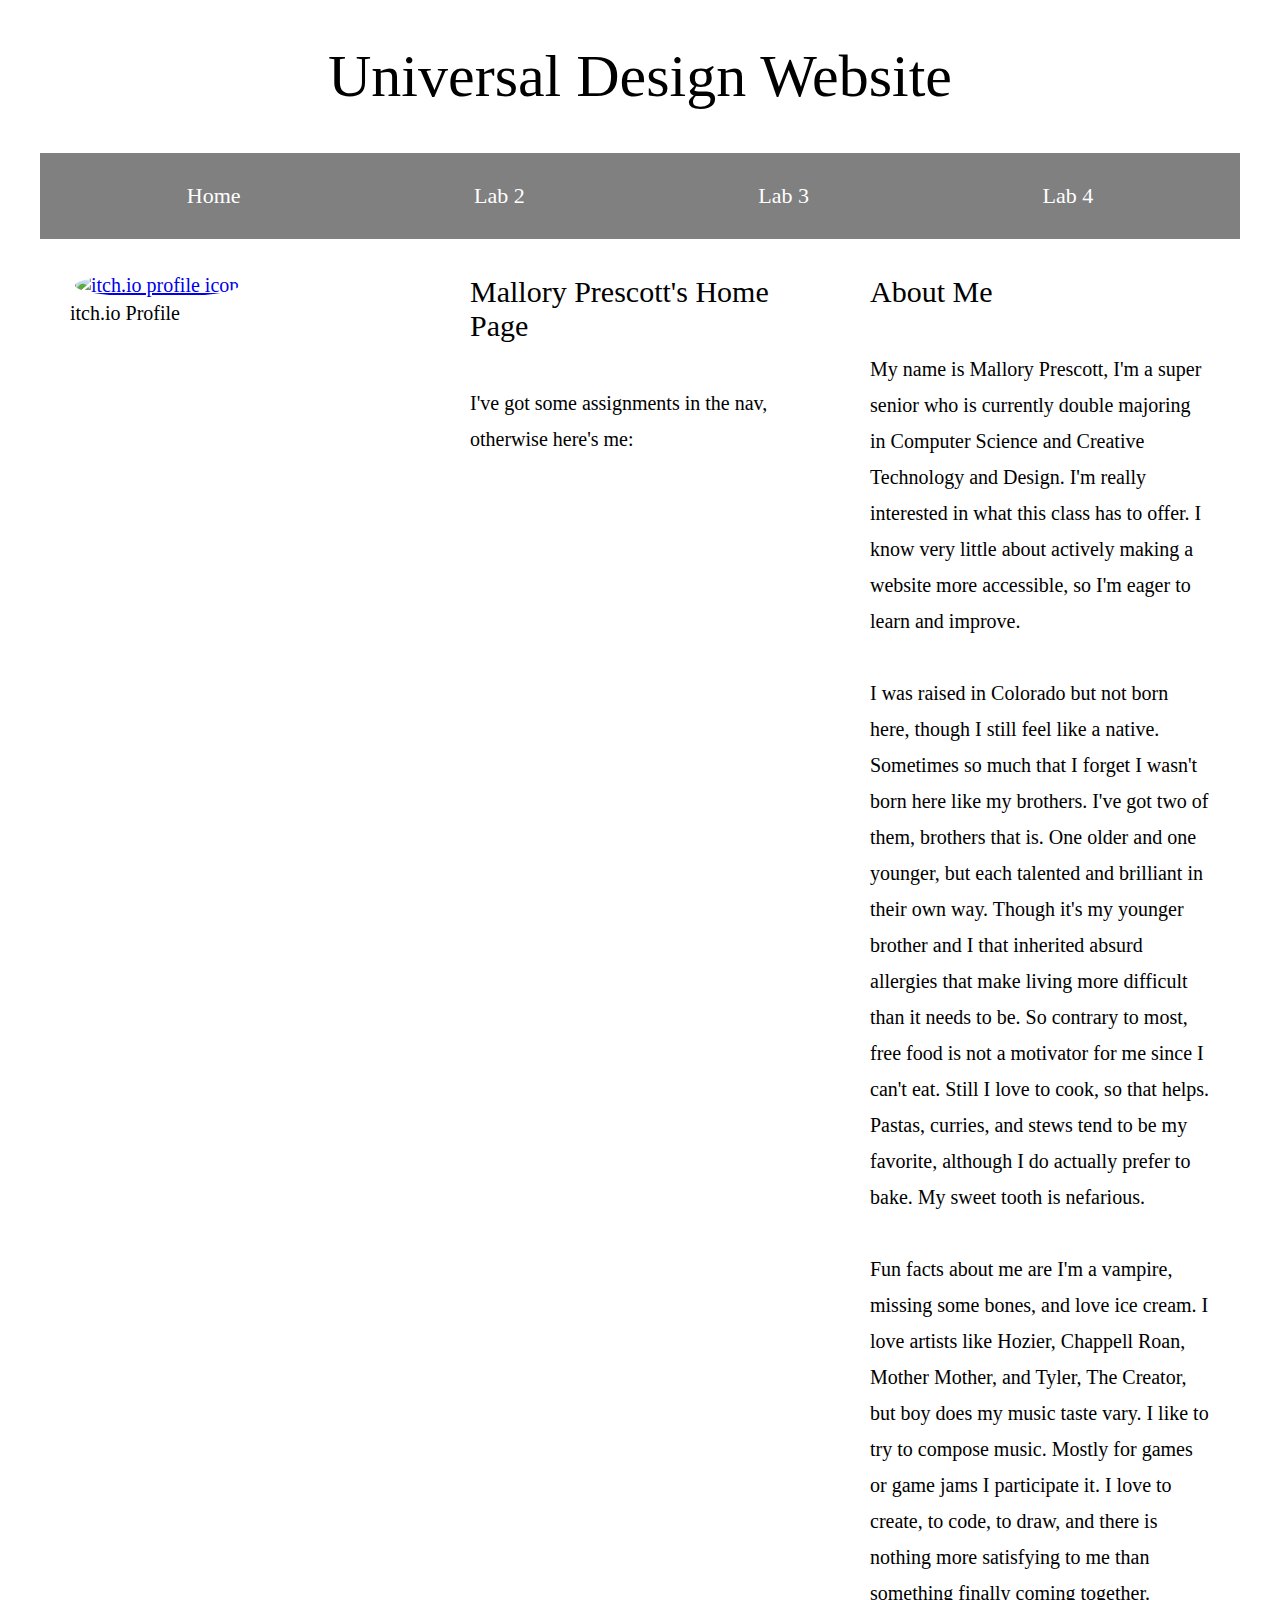
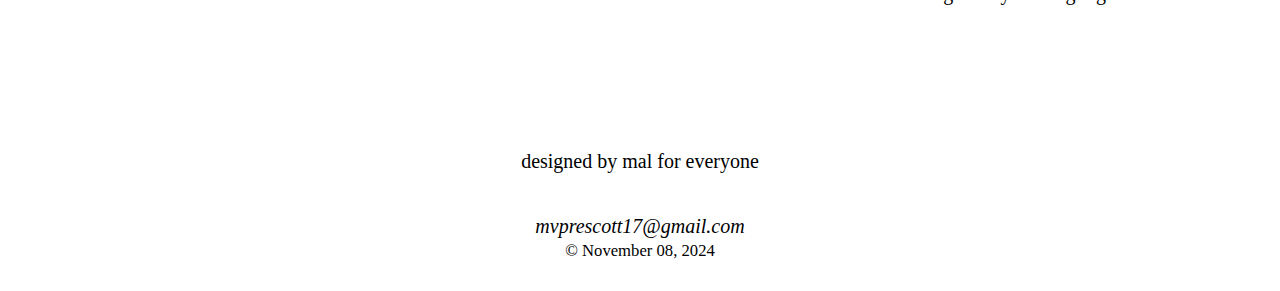
==== index.html @ afe9440c "Initial Setup" ====
<!DOCTYPE html>
<html lang="en">
    <head>
        <meta charset="UTF-8">
        <meta name="viewport" content="width=device-width, initial-scale=1.0">
        <title>Universal Design Website</title>
        <link rel="stylesheet" href="css/accessible.css">
        <link rel="stylesheet" href="css/style.css">
    </head>
    <body>
        <div class="container">
            <a class="skip-link" href="#maincontent">Skip to main content</a>

            <header>
                <h1 id="my-heading">Universal Design Website</h1> 
            </header>

            <nav>
                <ul>
                    <li><a href="index.html" class="nav">Home</a></li>
                    <li><a href="semantics-design.html" id="wikiLink">Lab 2</a></li>
                    <li><a href="semantics-forms.html">Lab 3</a></li>
                    <li><a href="accessible-css.html">Lab 4</a></li>
                </ul>
            </nav>

            <main id="maincontent">
                <section id="top">
                    <h2 id="itsame">Mallory Prescott's Home Page</h2>
                    <h2 class="sr-only">Hi</h2>
                    <p>I've got some assignments in the nav, otherwise here's me:</p>
                </section>
            </main>

            <aside id="left">
                <h2 class="sr-only">Icon here</h2>
                <figure>
                    <a href="https://mallardamania.itch.io/">
                        <img src="img/mallardamania.jpg" alt="itch.io profile icon" class="icon-link-big" 
                        style="border-radius: 50%; border: 5px white solid;">
                    </a>
                    <figcaption>itch.io Profile</figcaption>
                </figure>
            </aside>
                
            <aside id="right">
                <h2>About Me</h2>
                <p>
                    My name is Mallory Prescott, I'm a super senior who is currently double majoring in Computer Science and Creative Technology and Design.
                    I'm really interested in what this class has to offer. I know very little about actively making a website more accessible, so I'm eager to learn and improve. 
                </p>
                <p>
                    I was raised in Colorado but not born here, though I still feel like a native. Sometimes so much that I forget I wasn't born here like my brothers. I've got two of them, brothers that is. One older and one younger, but each talented and brilliant in their own way. Though it's my younger brother and I that inherited absurd allergies that make living more difficult than it needs to be.
                    So contrary to most, free food is not a motivator for me since I can't eat. Still I love to cook, so that helps. Pastas, curries, and stews tend to be my favorite, although I do actually prefer to bake. My sweet tooth is nefarious.
                </p>
                <p>
                    Fun facts about me are I'm a vampire, missing some bones, and love ice cream. I love artists like Hozier, Chappell Roan, Mother Mother, and Tyler, The Creator, but boy does my music taste vary. I like to try to compose music.
                    Mostly for games or game jams I participate it. I love to create, to code, to draw, and there is nothing more satisfying to me than something finally coming together. 
                </p>
            </aside>

            <footer>
                <p>designed by mal for everyone</p>
                <address>mvprescott17@gmail.com</address>
                <small>&copy; <time datetime="2024-11-08 10:00" style="display:inline">November 08, 2024</time></small>  
            </footer>
        </div>

    </body>
</html>
---- css/accessible.css ----
@import url('https://fonts.googleapis.com/icon?family=Material+Icons');


.skip-link {
  background: black;
  color: #fff;
  font-weight: 700;
  padding: 4px;
  position: absolute;
  transform: translateY(-200%);
}

.skip-link:focus {
  transform: translateY(-100%);
}

.skip-link {
  transition: transform 0.3s;
}

.sr-only {
    border: 0;
    clip: rect(0,0,0,0);
    height: 1px;
    margin: -1px;
    overflow: hidden;
    padding: 0;
    position: absolute;
    white-space: nowrap;
    width: 1px;
}
---- css/style.css ----
/* fonts */
/* colors */

*,
*:before,
*:after {
    box-sizing: border-box;
    padding: 0;
    margin: 0
}

body {
    background: white;
    font-size: 20px;
    color: black;
}

.container {
    max-width: 1200px;
    margin: 0 auto;
    display: grid;
    width: 100vw;
    height: 100vh;
    grid-template-columns: 
        1fr 1fr 1fr;
    grid-template-areas:
    "heady heady heady"
    "navvy navvy navvy"
    "aside1 mainy aside2"
    "footy footy footy";
}

header{grid-area: heady;}
nav{grid-area: navvy; background: gray;}
main{grid-area: mainy; max-height: 100%}
#aside1{grid-area: aside1;}
#aside2{grid-area: aside2;}
footer{grid-area: footy;}

header, nav, main,
aside, footer {
    padding: 1.5em;
    /* min-height: 100vh; */
}


header, footer {
    text-align: center;
}



h1, h2, h3, h4 {
    font-family: serif;
    font-weight: normal;
    padding: .2em 0;
}

h1 {
    font-size: 3em;
}

h2 {
    font-size: 1.5em;
}

h3 {
    font-size: 1.3em;
}

h4 {
    font-size: 1.1em;
}

p {
    margin: 1.8em 0;
    line-height: 1.8em;
}

img {
    object-fit: contain;
    max-width: 100%;
}



nav ul {
    display: flex;
    flex-flow: row nowrap;
    justify-content: space-around;
}

nav ul li{
    list-style: none;
}

nav ul li a {
    color: white;
    text-decoration: none;
    font-size: 1.1em;
}



@media screen and (min-width: 501px) and (max-width: 1000px) {
    .container {
        grid-template-columns:
            1fr 1fr;
        grid-template-areas: 
            "heady heady"
            "navvy navvy"
            "aside1 mainy"
            "aside2 mainy"
            "footy footy";
    }
}

@media screen and (max-width: 500px) {
    .container {
        grid-template-columns:
            1fr;
        grid-template-areas: 
            "heady"
            "aside1"
            "mainy"
            "aside2"
            "navvy"
            "footy";
    }
    nav ul {
        flex-flow: column nowrap;
        text-align: center;
    }
    nav ul li a {
        display: block;
        padding: 10px 5px;
        margin: 5px;
        border: 1px black solid;
        background: white;
    }
}
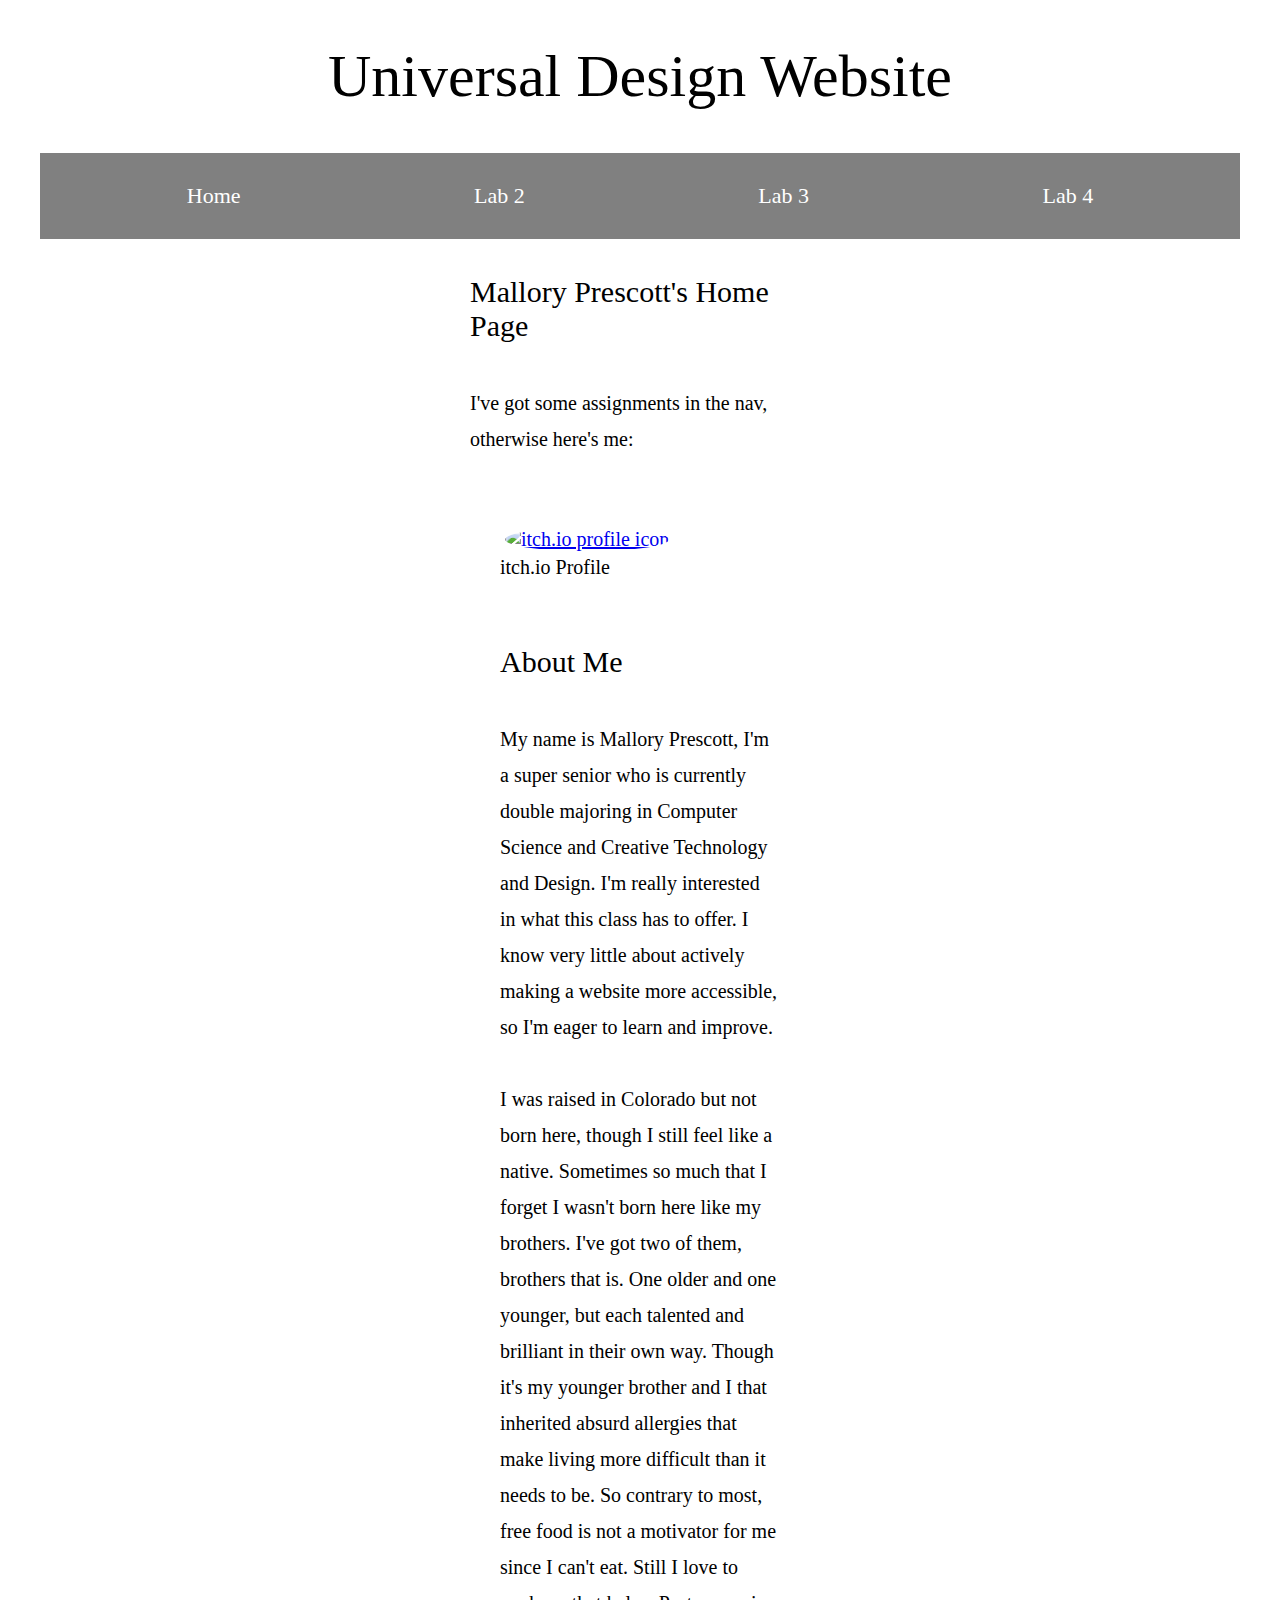
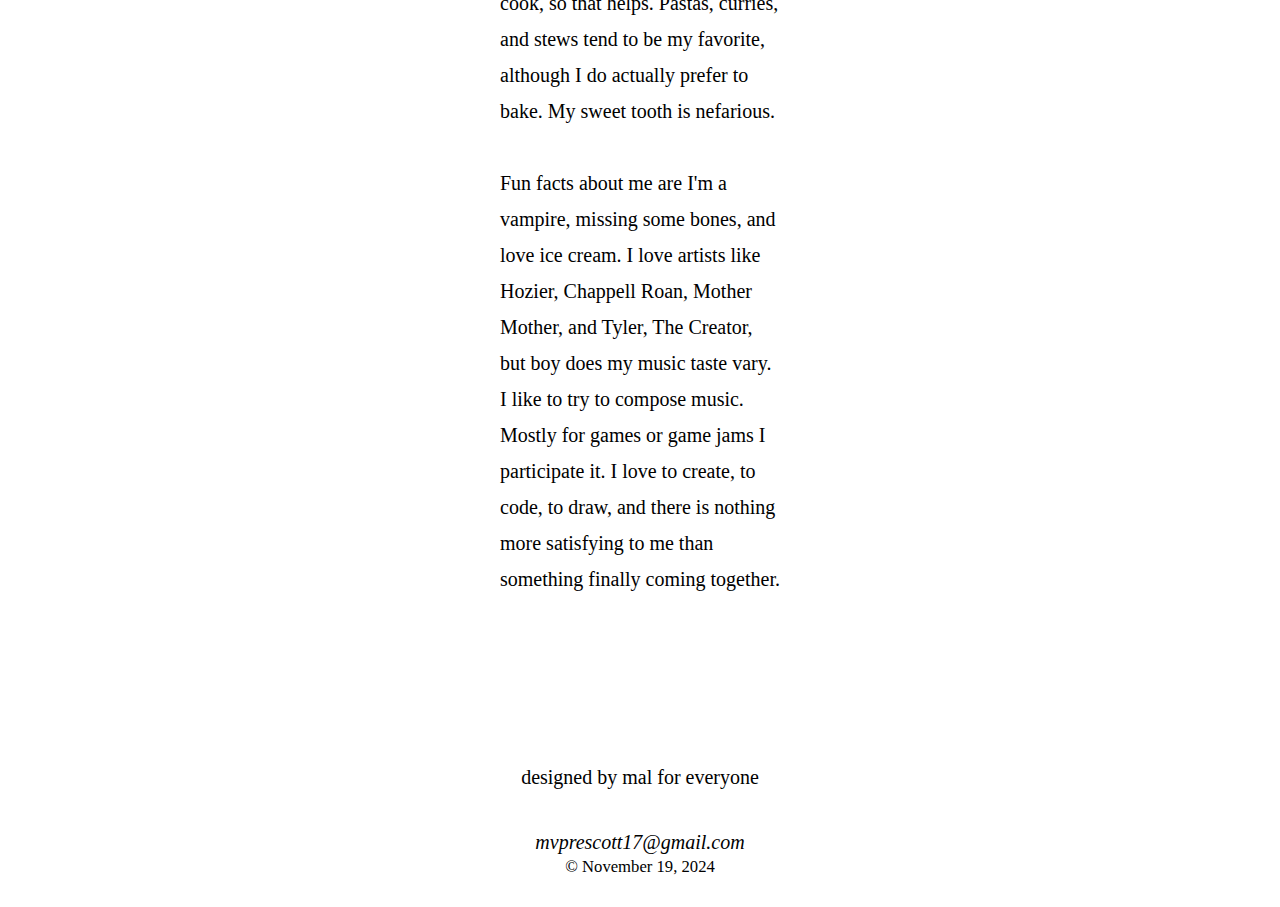
==== commit 9a74b732: "Few adjustments" ====
--- a/index.html
+++ b/index.html
@@ -27,42 +27,43 @@
             <main id="maincontent">
                 <section id="top">
                     <h2 id="itsame">Mallory Prescott's Home Page</h2>
-                    <h2 class="sr-only">Hi</h2>
                     <p>I've got some assignments in the nav, otherwise here's me:</p>
                 </section>
+
+                <aside id="left">
+                    <h2 class="sr-only">Icon here</h2>
+                    <figure>
+                        <a href="https://mallardamania.itch.io/">
+                            <img src="img/mallardamania.jpg" alt="itch.io profile icon" class="icon-link-big" 
+                            style="border-radius: 50%; border: 5px white solid;">
+                        </a>
+                        <figcaption>itch.io Profile</figcaption>
+                    </figure>
+                </aside>
+
+                <aside id="right">
+                    <h2>About Me</h2>
+                    <p>
+                        My name is Mallory Prescott, I'm a super senior who is currently double majoring in Computer Science and Creative Technology and Design.
+                        I'm really interested in what this class has to offer. I know very little about actively making a website more accessible, so I'm eager to learn and improve. 
+                    </p>
+                    <p>
+                        I was raised in Colorado but not born here, though I still feel like a native. Sometimes so much that I forget I wasn't born here like my brothers. I've got two of them, brothers that is. One older and one younger, but each talented and brilliant in their own way. Though it's my younger brother and I that inherited absurd allergies that make living more difficult than it needs to be.
+                        So contrary to most, free food is not a motivator for me since I can't eat. Still I love to cook, so that helps. Pastas, curries, and stews tend to be my favorite, although I do actually prefer to bake. My sweet tooth is nefarious.
+                    </p>
+                    <p>
+                        Fun facts about me are I'm a vampire, missing some bones, and love ice cream. I love artists like Hozier, Chappell Roan, Mother Mother, and Tyler, The Creator, but boy does my music taste vary. I like to try to compose music.
+                        Mostly for games or game jams I participate it. I love to create, to code, to draw, and there is nothing more satisfying to me than something finally coming together. 
+                    </p>
+                </aside>
+
             </main>
-
-            <aside id="left">
-                <h2 class="sr-only">Icon here</h2>
-                <figure>
-                    <a href="https://mallardamania.itch.io/">
-                        <img src="img/mallardamania.jpg" alt="itch.io profile icon" class="icon-link-big" 
-                        style="border-radius: 50%; border: 5px white solid;">
-                    </a>
-                    <figcaption>itch.io Profile</figcaption>
-                </figure>
-            </aside>
-                
-            <aside id="right">
-                <h2>About Me</h2>
-                <p>
-                    My name is Mallory Prescott, I'm a super senior who is currently double majoring in Computer Science and Creative Technology and Design.
-                    I'm really interested in what this class has to offer. I know very little about actively making a website more accessible, so I'm eager to learn and improve. 
-                </p>
-                <p>
-                    I was raised in Colorado but not born here, though I still feel like a native. Sometimes so much that I forget I wasn't born here like my brothers. I've got two of them, brothers that is. One older and one younger, but each talented and brilliant in their own way. Though it's my younger brother and I that inherited absurd allergies that make living more difficult than it needs to be.
-                    So contrary to most, free food is not a motivator for me since I can't eat. Still I love to cook, so that helps. Pastas, curries, and stews tend to be my favorite, although I do actually prefer to bake. My sweet tooth is nefarious.
-                </p>
-                <p>
-                    Fun facts about me are I'm a vampire, missing some bones, and love ice cream. I love artists like Hozier, Chappell Roan, Mother Mother, and Tyler, The Creator, but boy does my music taste vary. I like to try to compose music.
-                    Mostly for games or game jams I participate it. I love to create, to code, to draw, and there is nothing more satisfying to me than something finally coming together. 
-                </p>
-            </aside>
+            
 
             <footer>
                 <p>designed by mal for everyone</p>
                 <address>mvprescott17@gmail.com</address>
-                <small>&copy; <time datetime="2024-11-08 10:00" style="display:inline">November 08, 2024</time></small>  
+                <small>&copy; <time datetime="2024-11-19 10:00" style="display:inline">November 19, 2024</time></small>  
             </footer>
         </div>
 
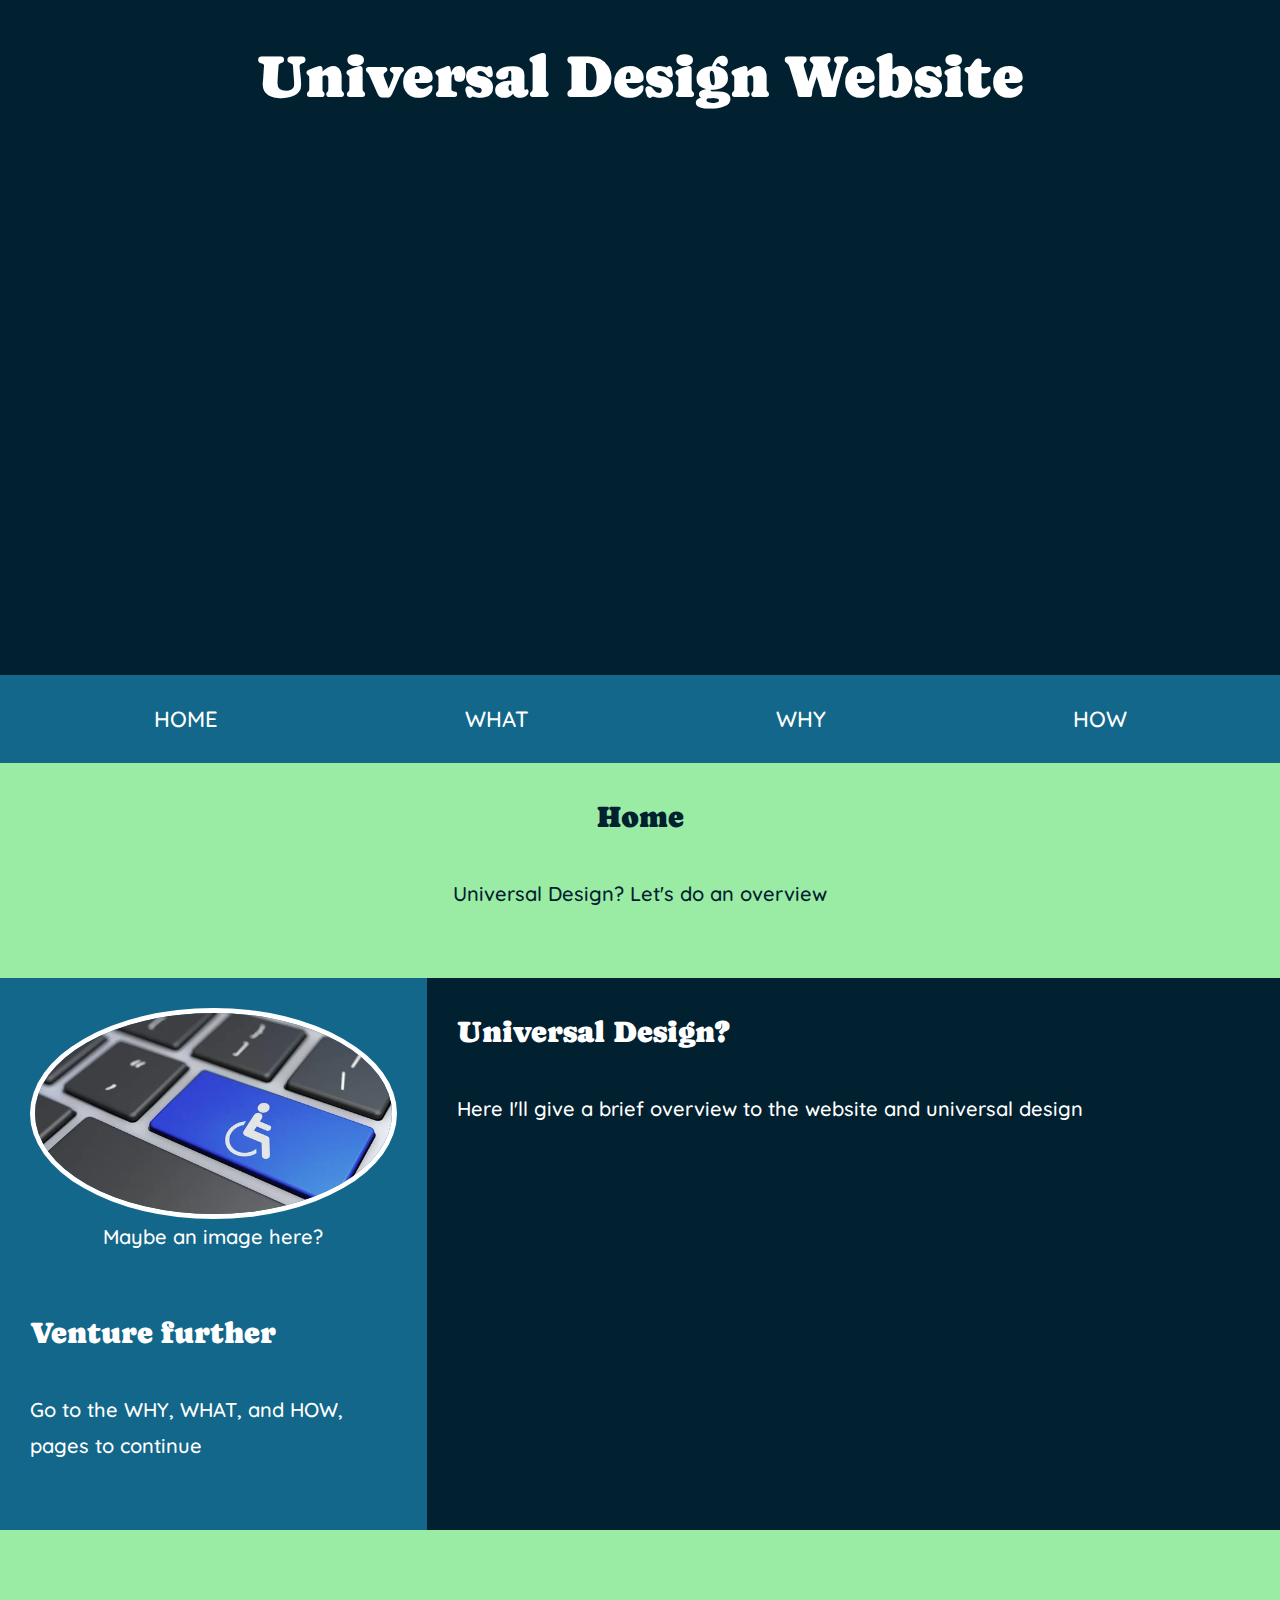
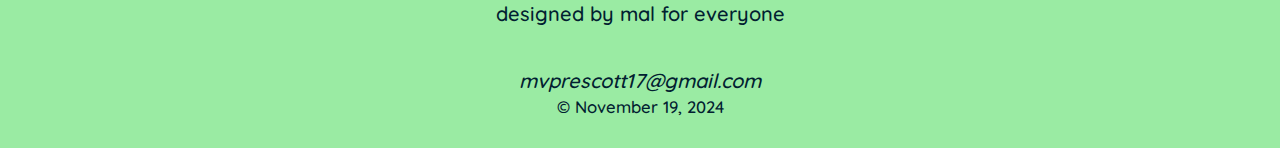
==== commit 8d8cb238: "Added h2 title to nav" ====
--- a/index.html
+++ b/index.html
@@ -12,52 +12,52 @@
             <a class="skip-link" href="#maincontent">Skip to main content</a>
 
             <header>
+                <!-- <figure>
+                    <img src="img/stock.png" alt="itch.io profile icon" id="for-head">
+                    <figcaption>itch.io Profile</figcaption>
+                </figure> -->
                 <h1 id="my-heading">Universal Design Website</h1> 
             </header>
 
             <nav>
+                <h2 class="sr-only">Page Navigation</h2>
                 <ul>
-                    <li><a href="index.html" class="nav">Home</a></li>
-                    <li><a href="semantics-design.html" id="wikiLink">Lab 2</a></li>
-                    <li><a href="semantics-forms.html">Lab 3</a></li>
-                    <li><a href="accessible-css.html">Lab 4</a></li>
+                    <li><a href="index.html">HOME</a></li>
+                    <li><a href="what.html">WHAT</a></li>
+                    <li><a href="why.html">WHY</a></li>
+                    <li><a href="how.html">HOW</a></li>
                 </ul>
             </nav>
 
+            <aside id="subhead">
+                <h2>Home</h2>
+                <p>Universal Design? Let's do an overview</p>
+            </aside>
+
             <main id="maincontent">
-                <section id="top">
-                    <h2 id="itsame">Mallory Prescott's Home Page</h2>
-                    <p>I've got some assignments in the nav, otherwise here's me:</p>
+                <section id="else">
+                    <h2>Universal Design?</h2>
+                    <p>
+                        Here I'll give a brief overview to the website and universal design
+                    </p>
                 </section>
+            </main>
 
-                <aside id="left">
-                    <h2 class="sr-only">Icon here</h2>
-                    <figure>
-                        <a href="https://mallardamania.itch.io/">
-                            <img src="img/mallardamania.jpg" alt="itch.io profile icon" class="icon-link-big" 
-                            style="border-radius: 50%; border: 5px white solid;">
-                        </a>
-                        <figcaption>itch.io Profile</figcaption>
-                    </figure>
-                </aside>
+            <aside id="aside1">
+                <h2 class="sr-only">Icon here</h2>
+                <figure>
+                    <img src="img/stock.png" alt="a keyboard with one of the keys replaced with an ADA symbol" class="icon-link-big" 
+                        style="border-radius: 50%; border: 5px white solid;">
+                    <figcaption>Maybe an image here?</figcaption>
+                </figure>
+            </aside>
 
-                <aside id="right">
-                    <h2>About Me</h2>
-                    <p>
-                        My name is Mallory Prescott, I'm a super senior who is currently double majoring in Computer Science and Creative Technology and Design.
-                        I'm really interested in what this class has to offer. I know very little about actively making a website more accessible, so I'm eager to learn and improve. 
-                    </p>
-                    <p>
-                        I was raised in Colorado but not born here, though I still feel like a native. Sometimes so much that I forget I wasn't born here like my brothers. I've got two of them, brothers that is. One older and one younger, but each talented and brilliant in their own way. Though it's my younger brother and I that inherited absurd allergies that make living more difficult than it needs to be.
-                        So contrary to most, free food is not a motivator for me since I can't eat. Still I love to cook, so that helps. Pastas, curries, and stews tend to be my favorite, although I do actually prefer to bake. My sweet tooth is nefarious.
-                    </p>
-                    <p>
-                        Fun facts about me are I'm a vampire, missing some bones, and love ice cream. I love artists like Hozier, Chappell Roan, Mother Mother, and Tyler, The Creator, but boy does my music taste vary. I like to try to compose music.
-                        Mostly for games or game jams I participate it. I love to create, to code, to draw, and there is nothing more satisfying to me than something finally coming together. 
-                    </p>
-                </aside>
-
-            </main>
+            <aside id="aside2">
+                <h2>Venture further</h2>
+                <p>
+                    Go to the WHY, WHAT, and HOW, pages to continue
+                </p>
+            </aside>
             
 
             <footer>
--- a/css/style.css
+++ b/css/style.css
@@ -1,5 +1,8 @@
 /* fonts */
+@import url('https://fonts.googleapis.com/css2?family=Caprasimo&family=Copse&family=Quicksand:wght@300..700&display=swap');
 /* colors */
+/* #DAFDBA #9AEBA3 #45C4B0 #13678A #012030 */
+
 
 *,
 *:before,
@@ -10,54 +13,76 @@
 }
 
 body {
-    background: white;
+    background: #012030;
     font-size: 20px;
-    color: black;
+    color: white;
+    font-family: "Quicksand", serif;
+    font-optical-sizing: auto;
+    font-weight: 550;
+    font-style: normal;
+
+    transition: 0.2s;
+    animation: fadeIn 0.9s;
+}
+
+@keyframes fadeIn {
+    0% {opacity: 0;}
+    100% {opacity: 1;}
 }
 
 .container {
-    max-width: 1200px;
+    /* max-width: 1500px; */
     margin: 0 auto;
     display: grid;
     width: 100vw;
     height: 100vh;
     grid-template-columns: 
-        1fr 1fr 1fr;
+        1fr 2fr;
     grid-template-areas:
-    "heady heady heady"
-    "navvy navvy navvy"
-    "aside1 mainy aside2"
-    "footy footy footy";
+    "heady heady"
+    "navvy navvy"
+    "suby suby"
+    "aside1 mainy"
+    "aside2 mainy"
+    "footy footy";
 }
 
-header{grid-area: heady;}
-nav{grid-area: navvy; background: gray;}
-main{grid-area: mainy; max-height: 100%}
-#aside1{grid-area: aside1;}
-#aside2{grid-area: aside2;}
-footer{grid-area: footy;}
+header{grid-area: heady; max-height: 100%}
+nav{grid-area: navvy; background: #13678A;}
+#subhead{grid-area: suby; background: #9AEBA3; color: #012030;}
+#else{grid-area: mainy; max-height: 100%}
+#aside1{grid-area: aside1; background: #13678A;}
+#aside2{grid-area: aside2; background: #13678A;}
+footer{grid-area: footy; background: #9AEBA3; color: #012030;}
 
-header, nav, main,
+header, nav, section,
 aside, footer {
     padding: 1.5em;
-    /* min-height: 100vh; */
+}
+
+header, footer, #subhead, figure {
+    text-align: center;
+}
+
+header {
+    height: 75vh;
+    overflow: hidden;
 }
 
 
-header, footer {
-    text-align: center;
-}
-
-
-
 h1, h2, h3, h4 {
-    font-family: serif;
-    font-weight: normal;
+    font-family: "Caprasimo", serif;
+    font-weight: 400;
+    font-style: normal;
     padding: .2em 0;
 }
 
 h1 {
     font-size: 3em;
+    /* padding: 0.8em;
+    position: absolute;
+    top: 8px;
+    left: 16px; */
 }
 
 h2 {
@@ -82,6 +107,13 @@
     max-width: 100%;
 }
 
+#for-head{
+    opacity: 30%;
+    max-width: none;
+    object-fit: cover;
+    width: 100%;
+    object-position: top;
+}
 
 
 nav ul {
@@ -109,6 +141,7 @@
         grid-template-areas: 
             "heady heady"
             "navvy navvy"
+            "suby suby"
             "aside1 mainy"
             "aside2 mainy"
             "footy footy";
@@ -121,11 +154,15 @@
             1fr;
         grid-template-areas: 
             "heady"
+            "suby"
+            "mainy"
             "aside1"
-            "mainy"
             "aside2"
             "navvy"
             "footy";
+    }
+    header{
+        height: 40vh;
     }
     nav ul {
         flex-flow: column nowrap;
@@ -135,7 +172,7 @@
         display: block;
         padding: 10px 5px;
         margin: 5px;
-        border: 1px black solid;
-        background: white;
+        border: 2px white solid;
+        background: #012030;
     }
 }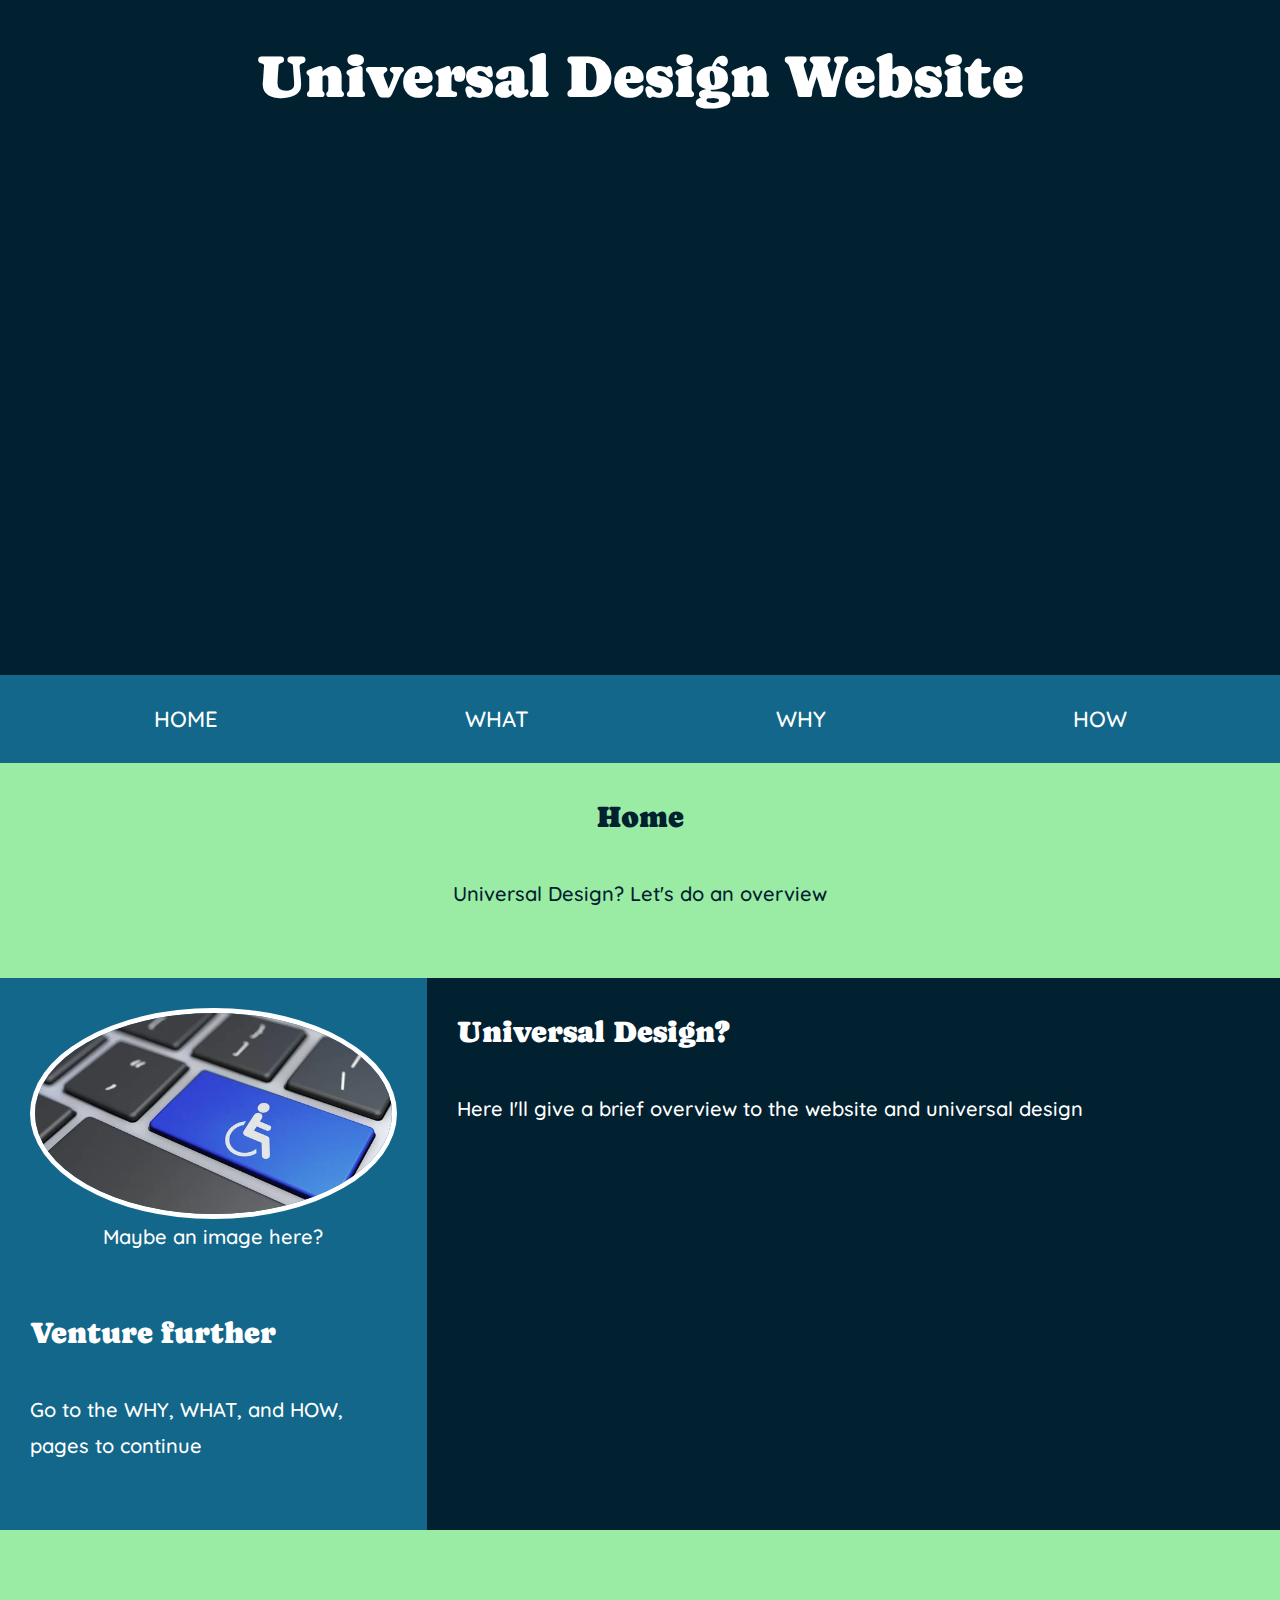
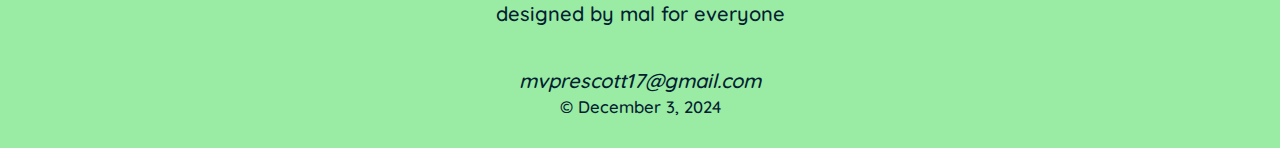
==== commit bd5ca58a: "Nav title and date time updates" ====
--- a/index.html
+++ b/index.html
@@ -63,7 +63,7 @@
             <footer>
                 <p>designed by mal for everyone</p>
                 <address>mvprescott17@gmail.com</address>
-                <small>&copy; <time datetime="2024-11-19 10:00" style="display:inline">November 19, 2024</time></small>  
+                <small>&copy; <time datetime="2024-12-03 10:00" style="display:inline">December 3, 2024</time></small>  
             </footer>
         </div>
 
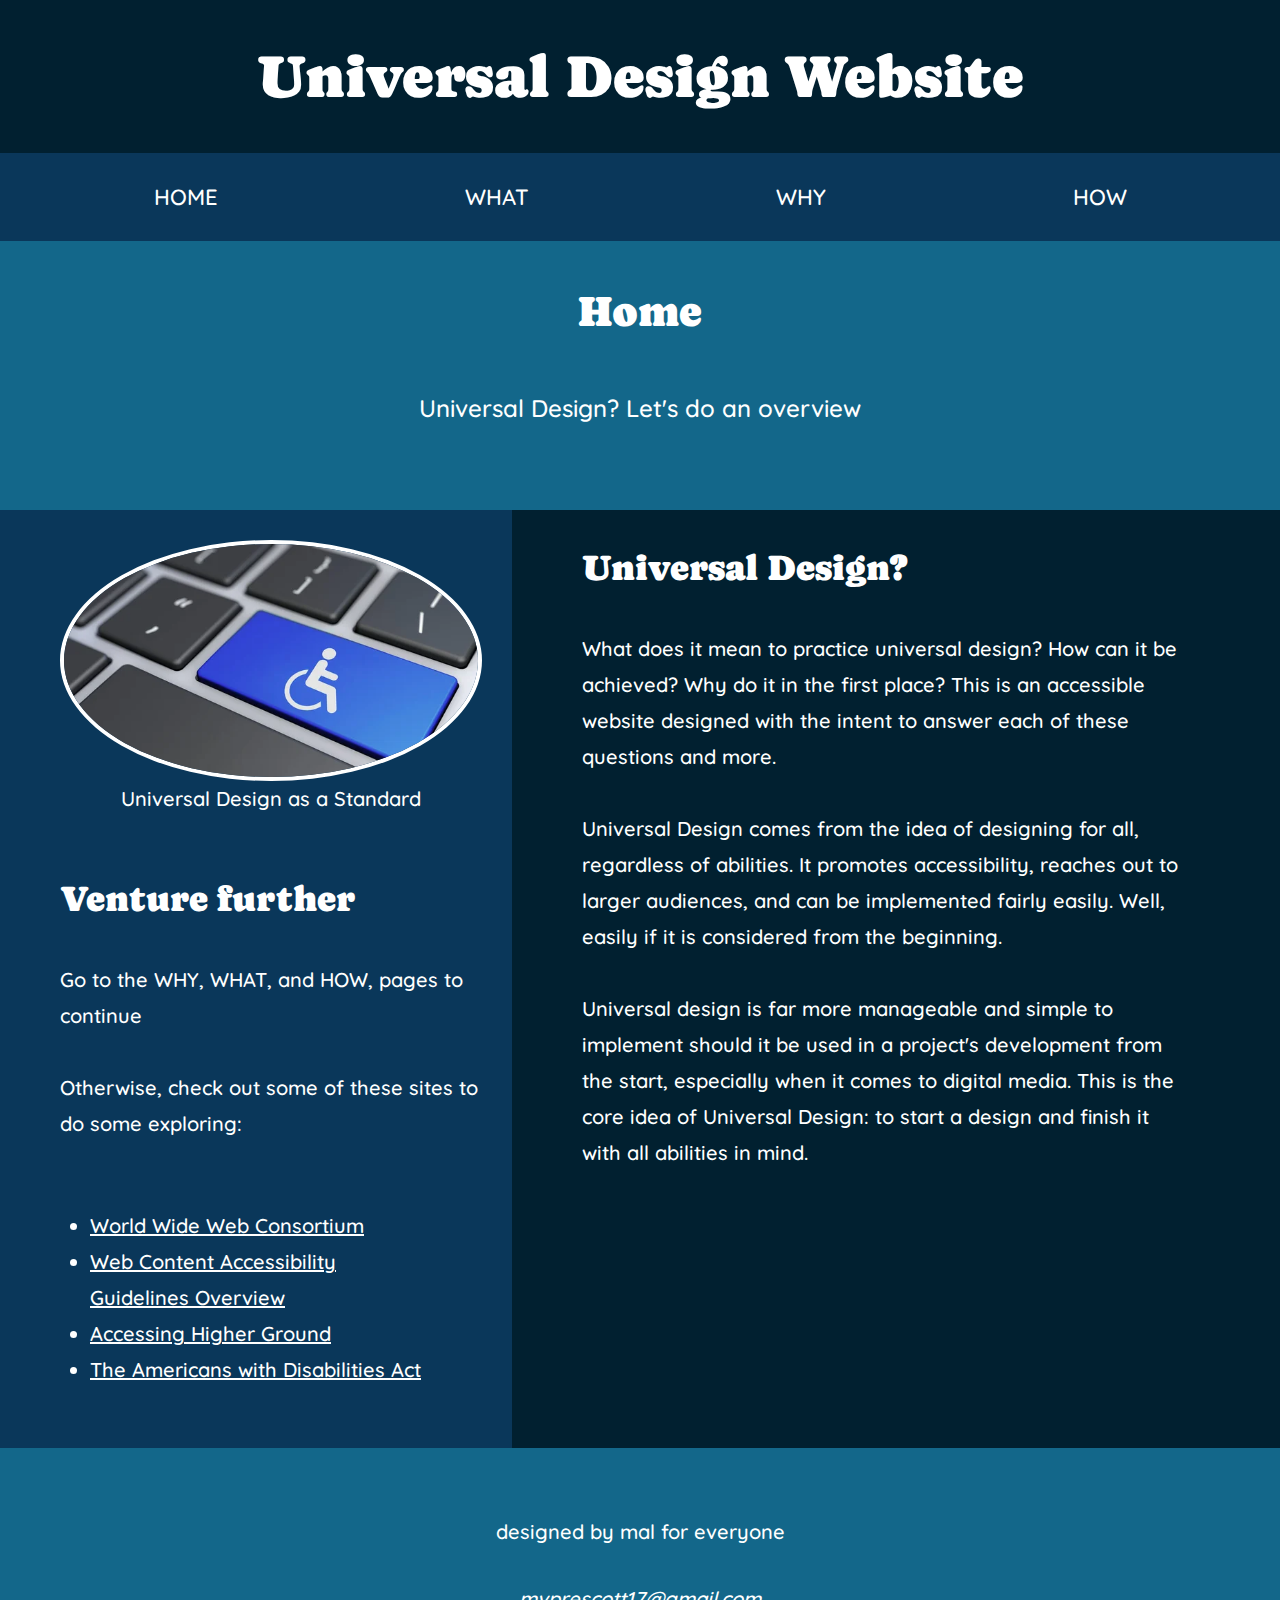
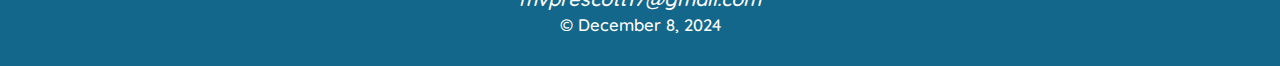
==== commit 2262b05b: "what content complete" ====
--- a/index.html
+++ b/index.html
@@ -38,7 +38,16 @@
                 <section id="else">
                     <h2>Universal Design?</h2>
                     <p>
-                        Here I'll give a brief overview to the website and universal design
+                        What does it mean to practice universal design? How can it be achieved? Why do it in the first place? This is an accessible website designed with the intent to answer each of these questions and more. 
+                    </p>
+                    <p> 
+                        Universal Design comes from the idea of designing for all, regardless of abilities. 
+                        It promotes accessibility, reaches out to larger audiences, and can be implemented fairly easily. 
+                        Well, easily if it is considered from the beginning. 
+                    </p>
+                    <p>
+                        Universal design is far more manageable and simple to implement should it be used in a project's development from the start, especially when it comes to digital media. 
+                        This is the core idea of Universal Design: to start a design and finish it with all abilities in mind. 
                     </p>
                 </section>
             </main>
@@ -47,8 +56,8 @@
                 <h2 class="sr-only">Icon here</h2>
                 <figure>
                     <img src="img/stock.png" alt="a keyboard with one of the keys replaced with an ADA symbol" class="icon-link-big" 
-                        style="border-radius: 50%; border: 5px white solid;">
-                    <figcaption>Maybe an image here?</figcaption>
+                        style="border-radius: 50%; border: 4px white solid;">
+                    <figcaption>Universal Design as a Standard</figcaption>
                 </figure>
             </aside>
 
@@ -57,13 +66,25 @@
                 <p>
                     Go to the WHY, WHAT, and HOW, pages to continue
                 </p>
+                <p>
+                    Otherwise, check out some of these sites to do some exploring:
+                </p>
+                <section class="further">
+                    <h3 class="sr-only">Links to various websites related to this website and universal design</h3>
+                    <ul>
+                        <li><a href="https://www.w3.org/">World Wide Web Consortium</a></li>
+                        <li><a href="https://www.w3.org/WAI/standards-guidelines/wcag/">Web Content Accessibility Guidelines Overview</a></li>
+                        <li><a href="https://accessinghigherground.org/">Accessing Higher Ground</a></li>
+                        <li><a href="https://www.ada.gov/">The Americans with Disabilities Act</a></li>
+                    </ul>
+                </section>
             </aside>
             
 
             <footer>
                 <p>designed by mal for everyone</p>
                 <address>mvprescott17@gmail.com</address>
-                <small>&copy; <time datetime="2024-12-03 10:00" style="display:inline">December 3, 2024</time></small>  
+                <small>&copy; <time datetime="2024-12-08 10:00" style="display:inline">December 8, 2024</time></small>  
             </footer>
         </div>
 
--- a/css/accessible.css
+++ b/css/accessible.css
@@ -1,5 +1,4 @@
 @import url('https://fonts.googleapis.com/icon?family=Material+Icons');
-
 
 .skip-link {
   background: black;
@@ -7,11 +6,11 @@
   font-weight: 700;
   padding: 4px;
   position: absolute;
-  transform: translateY(-200%);
+  transform: translateY(-100%);
 }
 
 .skip-link:focus {
-  transform: translateY(-100%);
+  transform: translateY(-10%);
 }
 
 .skip-link {
--- a/css/style.css
+++ b/css/style.css
@@ -31,29 +31,30 @@
 }
 
 .container {
-    /* max-width: 1500px; */
+    max-width: 1400px;
     margin: 0 auto;
     display: grid;
     width: 100vw;
     height: 100vh;
     grid-template-columns: 
-        1fr 2fr;
+        1fr;
     grid-template-areas:
-    "heady heady"
-    "navvy navvy"
-    "suby suby"
-    "aside1 mainy"
-    "aside2 mainy"
-    "footy footy";
-}
-
-header{grid-area: heady; max-height: 100%}
-nav{grid-area: navvy; background: #13678A;}
-#subhead{grid-area: suby; background: #9AEBA3; color: #012030;}
-#else{grid-area: mainy; max-height: 100%}
-#aside1{grid-area: aside1; background: #13678A;}
-#aside2{grid-area: aside2; background: #13678A;}
-footer{grid-area: footy; background: #9AEBA3; color: #012030;}
+    "heady"
+    "suby"
+    "aside1"
+    "mainy"
+    "aside2"
+    "navvy"
+    "footy";
+}
+
+header{grid-area: heady;}
+nav{grid-area: navvy; background: #0a375a;}
+#subhead{grid-area: suby; background: #13678A;}/* color: #012030;}*/
+main{grid-area: mainy;}
+#aside1{grid-area: aside1; background: #0a375a;}
+#aside2{grid-area: aside2; background: #0a375a;}
+footer{grid-area: footy; background: #13678A;}/* color: #012030; #299ea2}*/
 
 header, nav, section,
 aside, footer {
@@ -64,13 +65,20 @@
     text-align: center;
 }
 
-header {
-    height: 75vh;
-    overflow: hidden;
-}
-
-
-h1, h2, h3, h4 {
+#aside1, #aside2 {
+    padding-left: 2em;
+    padding-right: 2em;
+}
+main {
+    padding-left: 2em;
+    padding-right: 2em;
+}
+#subhead{
+    font-size: 1.2em;
+}
+
+
+h1, h2, h3 {
     font-family: "Caprasimo", serif;
     font-weight: 400;
     font-style: normal;
@@ -79,14 +87,10 @@
 
 h1 {
     font-size: 3em;
-    /* padding: 0.8em;
-    position: absolute;
-    top: 8px;
-    left: 16px; */
 }
 
 h2 {
-    font-size: 1.5em;
+    font-size: 1.8em;
 }
 
 h3 {
@@ -105,6 +109,16 @@
 img {
     object-fit: contain;
     max-width: 100%;
+}
+
+.further a {
+    color:#ffffff;
+    transition: 0.1s;
+    margin: 1.8em 0;
+    line-height: 1.8em;
+}
+a:hover{
+    color:#9AEBA3;
 }
 
 #for-head{
@@ -115,30 +129,65 @@
     object-position: top;
 }
 
-
 nav ul {
-    display: flex;
-    flex-flow: row nowrap;
-    justify-content: space-around;
-}
-
+    flex-flow: column nowrap;
+    text-align: center;
+}
 nav ul li{
     list-style: none;
 }
-
 nav ul li a {
-    color: white;
     text-decoration: none;
+    color: #ffffff;
     font-size: 1.1em;
+
+    display: block;
+    padding: 10px 5px;
+    margin: 5px;
+    border: 2px white solid;
+    background: #012030;
+    transition: 0.1s;
+    margin: 1.3em 0;
+}
+nav ul li a:hover {
+    color: #9AEBA3;
+    font-size: 1.2em;
 }
 
 
 
 @media screen and (min-width: 501px) and (max-width: 1000px) {
     .container {
-        grid-template-columns:
-            1fr 1fr;
         grid-template-areas: 
+            "heady "
+            "navvy "
+            "suby "
+            "aside1 "
+            "mainy"
+            "aside2 "
+            "footy";
+    }
+
+    nav ul {
+        display: flex;
+        flex-flow: row nowrap;
+        justify-content: space-around;
+    }
+
+    nav ul li a {
+        display: auto;
+        padding: 0;
+        margin: 0;
+        border: none;
+        background: none;
+    }
+}
+
+@media screen and (min-width: 1001px) {
+    .container {
+        grid-template-columns: 
+            2fr 3fr;
+        grid-template-areas:
             "heady heady"
             "navvy navvy"
             "suby suby"
@@ -146,33 +195,26 @@
             "aside2 mainy"
             "footy footy";
     }
-}
-
-@media screen and (max-width: 500px) {
-    .container {
-        grid-template-columns:
-            1fr;
-        grid-template-areas: 
-            "heady"
-            "suby"
-            "mainy"
-            "aside1"
-            "aside2"
-            "navvy"
-            "footy";
-    }
-    header{
-        height: 40vh;
-    }
+
+    #aside1, #aside2 {
+        padding-left: 3em;
+        padding-right: 1.5em;
+    }
+    section {
+        padding-left: 1.5em;
+        padding-right: 3em;
+    }
+
     nav ul {
-        flex-flow: column nowrap;
-        text-align: center;
+        display: flex;
+        flex-flow: row nowrap;
+        justify-content: space-around;
     }
     nav ul li a {
-        display: block;
-        padding: 10px 5px;
-        margin: 5px;
-        border: 2px white solid;
-        background: #012030;
+        display: auto;
+        padding: 0;
+        margin: 0;
+        border: none;
+        background: none;
     }
 }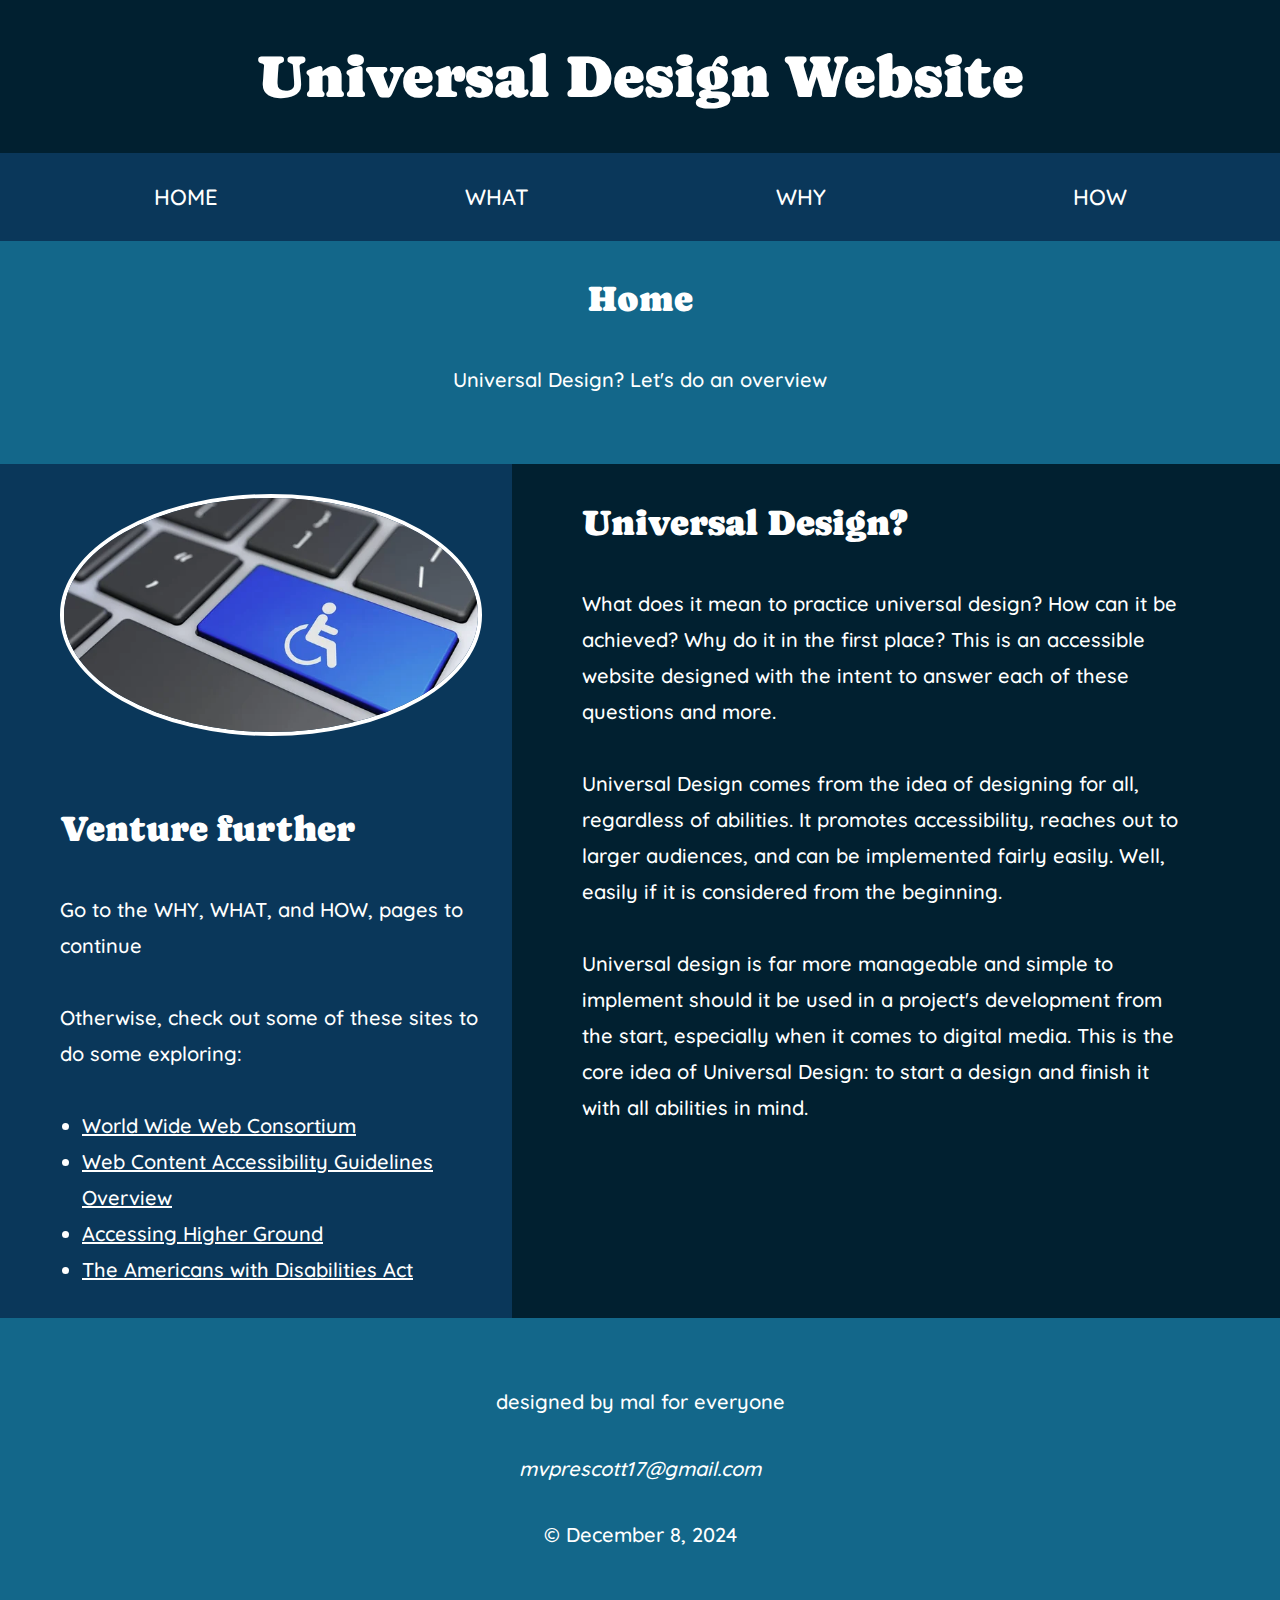
==== commit 27341329: "changes in style, content, and accessibility after in-class feedback" ====
--- a/index.html
+++ b/index.html
@@ -55,9 +55,8 @@
             <aside id="aside1">
                 <h2 class="sr-only">Icon here</h2>
                 <figure>
-                    <img src="img/stock.png" alt="a keyboard with one of the keys replaced with an ADA symbol" class="icon-link-big" 
+                    <img src="img/stock.png" alt="keyboard with an ADA symbol" class="icon-link-big" 
                         style="border-radius: 50%; border: 4px white solid;">
-                    <figcaption>Universal Design as a Standard</figcaption>
                 </figure>
             </aside>
 
@@ -82,9 +81,9 @@
             
 
             <footer>
-                <p>designed by mal for everyone</p>
-                <address>mvprescott17@gmail.com</address>
-                <small>&copy; <time datetime="2024-12-08 10:00" style="display:inline">December 8, 2024</time></small>  
+                <p>designed by mal for everyone
+                <address>mvprescott17@gmail.com</address></p>
+                <p>&copy; <time datetime="2024-12-08 10:00" style="display:inline">December 8, 2024</time></p>  
             </footer>
         </div>
 
--- a/css/style.css
+++ b/css/style.css
@@ -40,11 +40,11 @@
         1fr;
     grid-template-areas:
     "heady"
+    "navvy"
     "suby"
     "aside1"
     "mainy"
     "aside2"
-    "navvy"
     "footy";
 }
 
@@ -56,9 +56,12 @@
 #aside2{grid-area: aside2; background: #0a375a;}
 footer{grid-area: footy; background: #13678A;}/* color: #012030; #299ea2}*/
 
-header, nav, section,
+header, nav,
 aside, footer {
     padding: 1.5em;
+}
+section{
+    padding: 1.5em 0;
 }
 
 header, footer, #subhead, figure {
@@ -73,12 +76,9 @@
     padding-left: 2em;
     padding-right: 2em;
 }
-#subhead{
-    font-size: 1.2em;
-}
-
-
-h1, h2, h3 {
+
+
+h1, h2, h3, h4 {
     font-family: "Caprasimo", serif;
     font-weight: 400;
     font-style: normal;
@@ -111,6 +111,14 @@
     max-width: 100%;
 }
 
+a {
+    color:#ffffff;
+    transition: 0.1s;
+}
+
+.further {
+    padding: 0 1.1em;
+}
 .further a {
     color:#ffffff;
     transition: 0.1s;
